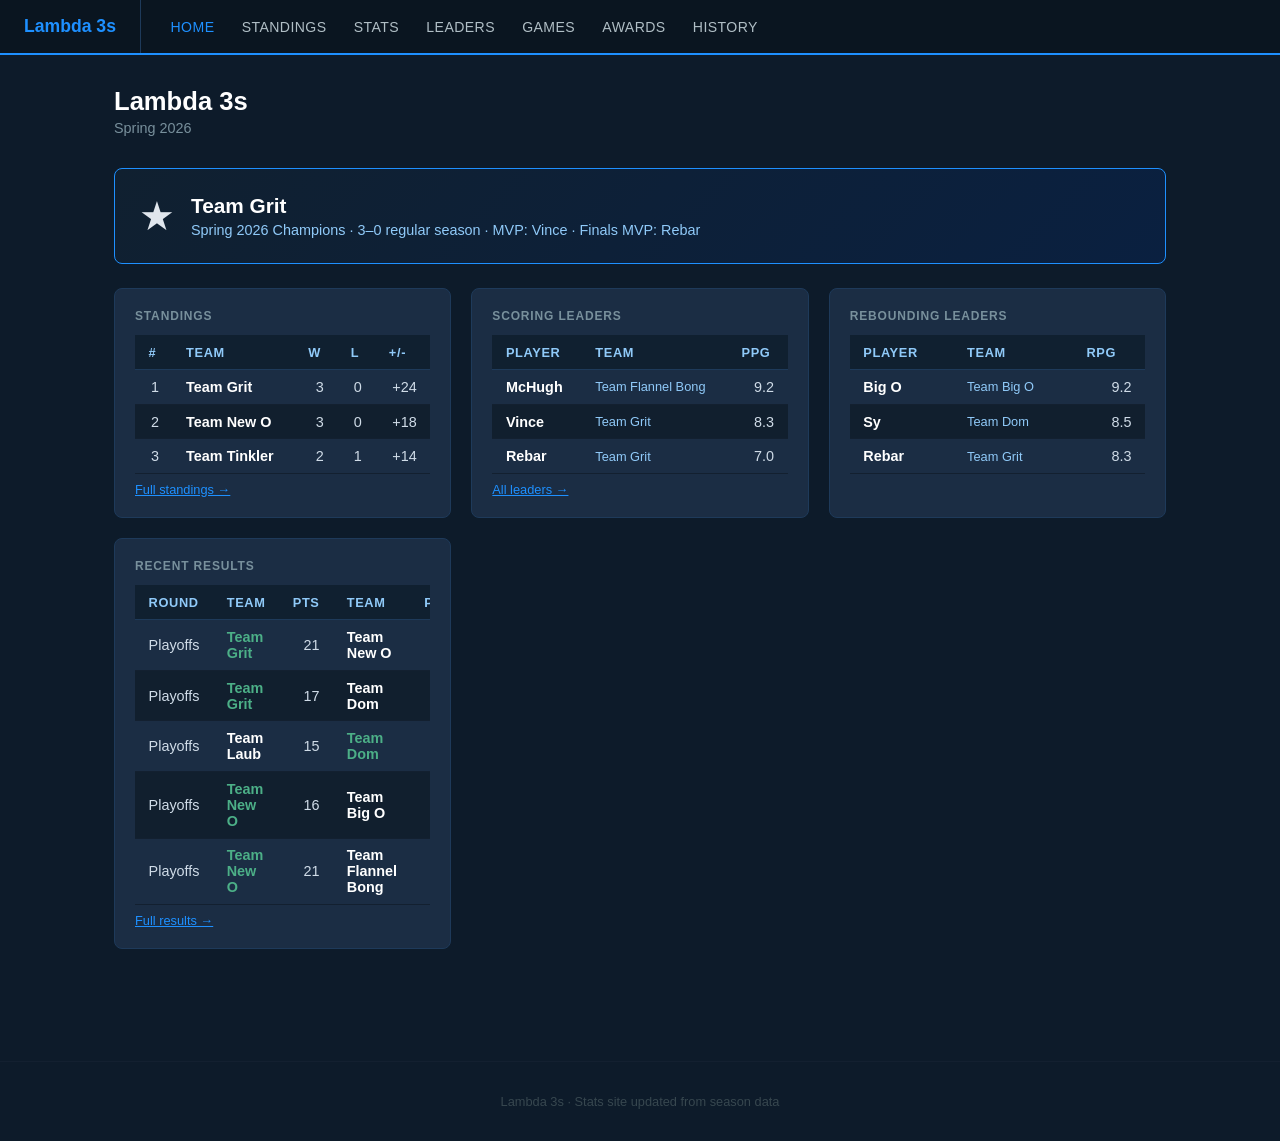
==== docs/index.html @ 6ce34576 "Initial Site Build" ====
<!DOCTYPE html>
<html lang="en">
<head>
  <meta charset="UTF-8">
  <meta name="viewport" content="width=device-width, initial-scale=1.0">
  <title>Spring 2026 — Lambda 3s</title>
  <link rel="stylesheet" href="assets/style.css">
</head>
<body>
<nav>
  <span class="league-name">Lambda 3s</span>
  <a href="index.html" class="active">Home</a>
  <a href="standings.html" class="">Standings</a>
  <a href="stats.html" class="">Stats</a>
  <a href="leaders.html" class="">Leaders</a>
  <a href="games.html" class="">Games</a>
  <a href="awards.html" class="">Awards</a>
  <a href="history.html" class="">History</a>
</nav>
<div class="page">

<h1>Lambda 3s</h1>
<p class="subtitle">Spring 2026</p>

<div class="champ-banner">
  <span class="trophy">&#9733;</span>
  <div class="champ-info">
    <h2>Team Grit</h2>
    <p>Spring 2026 Champions &middot; 3–0 regular season &middot; MVP: Vince &middot; Finals MVP: Rebar</p>
  </div>
</div>

<div class="hero-grid">
  <div class="hero-panel">
    <h3>Standings</h3>
    <div class="table-wrap"><table><thead><tr><th>#</th><th>Team</th><th>W</th><th>L</th><th>+/-</th></tr></thead><tbody><tr><td class="num">1</td><td class="highlight">Team Grit</td><td class="num">3</td><td class="num">0</td><td class="num">+24</td></tr><tr><td class="num">2</td><td class="highlight">Team New O</td><td class="num">3</td><td class="num">0</td><td class="num">+18</td></tr><tr><td class="num">3</td><td class="highlight">Team Tinkler</td><td class="num">2</td><td class="num">1</td><td class="num">+14</td></tr></tbody></table></div>
    <p style="margin-top:.5rem;font-size:.8rem"><a href="standings.html" style="color:#1e90ff">Full standings &rarr;</a></p>
  </div>
  <div class="hero-panel">
    <h3>Scoring Leaders</h3>
    <div class="table-wrap"><table><thead><tr><th>Player</th><th>Team</th><th>PPG</th></tr></thead><tbody><tr><td class="highlight">McHugh</td><td class="team-tag">Team Flannel Bong</td><td class="num">9.2</td></tr><tr><td class="highlight">Vince</td><td class="team-tag">Team Grit</td><td class="num">8.3</td></tr><tr><td class="highlight">Rebar</td><td class="team-tag">Team Grit</td><td class="num">7.0</td></tr></tbody></table></div>
    <p style="margin-top:.5rem;font-size:.8rem"><a href="leaders.html" style="color:#1e90ff">All leaders &rarr;</a></p>
  </div>
  <div class="hero-panel">
    <h3>Rebounding Leaders</h3>
    <div class="table-wrap"><table><thead><tr><th>Player</th><th>Team</th><th>RPG</th></tr></thead><tbody><tr><td class="highlight">Big O</td><td class="team-tag">Team Big O</td><td class="num">9.2</td></tr><tr><td class="highlight">Sy</td><td class="team-tag">Team Dom</td><td class="num">8.5</td></tr><tr><td class="highlight">Rebar</td><td class="team-tag">Team Grit</td><td class="num">8.3</td></tr></tbody></table></div>
  </div>
  <div class="hero-panel">
    <h3>Recent Results</h3>
    <div class="table-wrap"><table><thead><tr><th>Round</th><th>Team</th><th>Pts</th><th>Team</th><th>Pts</th></tr></thead><tbody><tr><td>Playoffs</td><td class="winner">Team Grit</td><td class="num">21</td><td class="highlight">Team New O</td><td class="num">14</td></tr><tr><td>Playoffs</td><td class="winner">Team Grit</td><td class="num">17</td><td class="highlight">Team Dom</td><td class="num">15</td></tr><tr><td>Playoffs</td><td class="highlight">Team Laub</td><td class="num">15</td><td class="winner">Team Dom</td><td class="num">21</td></tr><tr><td>Playoffs</td><td class="winner">Team New O</td><td class="num">16</td><td class="highlight">Team Big O</td><td class="num">12</td></tr><tr><td>Playoffs</td><td class="winner">Team New O</td><td class="num">21</td><td class="highlight">Team Flannel Bong</td><td class="num">17</td></tr></tbody></table></div>
    <p style="margin-top:.5rem;font-size:.8rem"><a href="games.html" style="color:#1e90ff">Full results &rarr;</a></p>
  </div>
</div>
</div>
<footer>Lambda 3s &middot; Stats site updated from season data</footer>
<script src="assets/sort.js"></script>
</body>
</html>
---- docs/assets/style.css ----
*, *::before, *::after { box-sizing: border-box; margin: 0; padding: 0; }

body {
  font-family: -apple-system, BlinkMacSystemFont, "Segoe UI", Roboto, sans-serif;
  background: #0d1b2a;
  color: #e0e6ed;
  min-height: 100vh;
}

/* ── Nav ── */
nav {
  background: #0a1520;
  border-bottom: 2px solid #1e90ff;
  padding: 0 1.5rem;
  display: flex;
  align-items: center;
  gap: 0;
  flex-wrap: wrap;
}
nav .league-name {
  font-size: 1.1rem;
  font-weight: 700;
  color: #1e90ff;
  padding: 1rem 1.5rem 1rem 0;
  margin-right: 1rem;
  border-right: 1px solid #1e3a5a;
  white-space: nowrap;
}
nav a {
  color: #b0bec5;
  text-decoration: none;
  padding: 1rem 0.85rem;
  font-size: 0.88rem;
  font-weight: 500;
  letter-spacing: 0.03em;
  text-transform: uppercase;
  transition: color 0.15s;
}
nav a:hover, nav a.active { color: #1e90ff; }

/* ── Page layout ── */
.page { max-width: 1100px; margin: 0 auto; padding: 2rem 1.5rem 4rem; }

h1 { font-size: 1.6rem; font-weight: 700; color: #ffffff; margin-bottom: 0.25rem; }
h2 { font-size: 1.15rem; font-weight: 600; color: #90caf9; margin: 2rem 0 0.75rem; text-transform: uppercase; letter-spacing: 0.05em; }
.subtitle { color: #78909c; font-size: 0.9rem; margin-bottom: 2rem; }

/* ── Tables ── */
.table-wrap { overflow-x: auto; }
table { width: 100%; border-collapse: collapse; font-size: 0.9rem; }
thead th {
  background: #102030;
  color: #90caf9;
  padding: 0.6rem 0.85rem;
  text-align: left;
  font-weight: 600;
  font-size: 0.8rem;
  letter-spacing: 0.05em;
  text-transform: uppercase;
  white-space: nowrap;
  border-bottom: 1px solid #1e3a5a;
}
table.sortable thead th { cursor: pointer; user-select: none; }
table.sortable thead th:hover { color: #1e90ff; }
table.sortable thead th.sort-asc::after  { content: " ▲"; font-size: 0.65rem; }
table.sortable thead th.sort-desc::after { content: " ▼"; font-size: 0.65rem; }
tbody tr { border-bottom: 1px solid #132030; }
tbody tr:nth-child(even) { background: #111f2e; }
tbody tr:hover { background: #162840; }
td { padding: 0.55rem 0.85rem; color: #d0dce8; }
td.num { text-align: right; font-variant-numeric: tabular-nums; }
td.highlight { color: #ffffff; font-weight: 600; }
td.winner { color: #4caf87; font-weight: 600; }
td.team-tag {
  color: #90caf9;
  font-size: 0.8rem;
}

/* ── Stat leader cards ── */
.leaders-grid {
  display: grid;
  grid-template-columns: repeat(auto-fill, minmax(190px, 1fr));
  gap: 1rem;
  margin-top: 0.5rem;
}
.leader-card {
  background: #1b2d44;
  border: 1px solid #1e3a5a;
  border-radius: 6px;
  padding: 1rem;
}
.leader-card h3 {
  font-size: 0.75rem;
  text-transform: uppercase;
  letter-spacing: 0.07em;
  color: #78909c;
  margin-bottom: 0.6rem;
}
.leader-card .leader-row {
  display: flex;
  justify-content: space-between;
  align-items: baseline;
  padding: 0.25rem 0;
  border-bottom: 1px solid #0f2030;
  font-size: 0.88rem;
}
.leader-card .leader-row:last-child { border-bottom: none; }
.leader-card .leader-row .rank { color: #78909c; font-size: 0.75rem; margin-right: 0.4rem; }
.leader-card .leader-row .name { color: #e0e6ed; flex: 1; }
.leader-card .leader-row .val  { color: #1e90ff; font-weight: 700; font-size: 0.95rem; }

/* ── Awards ── */
.awards-grid {
  display: grid;
  grid-template-columns: repeat(auto-fill, minmax(280px, 1fr));
  gap: 0.75rem;
  margin-top: 0.5rem;
}
.award-card {
  background: #1b2d44;
  border: 1px solid #1e3a5a;
  border-radius: 6px;
  padding: 0.85rem 1rem;
  display: flex;
  justify-content: space-between;
  align-items: center;
  gap: 0.5rem;
}
.award-card .award-name { font-size: 0.82rem; color: #90caf9; font-weight: 500; }
.award-card .award-winner { font-size: 0.95rem; color: #ffffff; font-weight: 700; text-align: right; }

/* ── Index hero panels ── */
.hero-grid {
  display: grid;
  grid-template-columns: repeat(auto-fill, minmax(300px, 1fr));
  gap: 1.25rem;
  margin-top: 1rem;
}
.hero-panel {
  background: #1b2d44;
  border: 1px solid #1e3a5a;
  border-radius: 8px;
  padding: 1.25rem;
}
.hero-panel h3 {
  font-size: 0.75rem;
  text-transform: uppercase;
  letter-spacing: 0.07em;
  color: #78909c;
  margin-bottom: 0.75rem;
}
.champ-banner {
  background: linear-gradient(135deg, #102030 0%, #0a2040 100%);
  border: 1px solid #1e90ff;
  border-radius: 8px;
  padding: 1.5rem;
  margin-bottom: 1.5rem;
  display: flex;
  align-items: center;
  gap: 1rem;
}
.champ-banner .trophy { font-size: 2.5rem; }
.champ-banner .champ-info h2 { margin: 0 0 0.2rem; font-size: 1.3rem; color: #fff; text-transform: none; letter-spacing: 0; }
.champ-banner .champ-info p  { color: #90caf9; font-size: 0.9rem; }

/* ── History season selector ── */
.season-tabs { display: flex; gap: 0.5rem; flex-wrap: wrap; margin-bottom: 1.5rem; }
.season-tab {
  background: #1b2d44;
  border: 1px solid #1e3a5a;
  border-radius: 4px;
  padding: 0.45rem 1rem;
  cursor: pointer;
  font-size: 0.88rem;
  color: #90caf9;
  transition: background 0.15s;
}
.season-tab:hover, .season-tab.active { background: #1e3a5a; color: #fff; }
.season-section { display: none; }
.season-section.visible { display: block; }

/* ── Round headers in games ── */
.round-header {
  background: #102030;
  color: #90caf9;
  font-size: 0.8rem;
  font-weight: 700;
  text-transform: uppercase;
  letter-spacing: 0.08em;
  padding: 0.45rem 0.85rem;
  border-left: 3px solid #1e90ff;
}

/* ── Footer ── */
footer {
  text-align: center;
  color: #37474f;
  font-size: 0.8rem;
  padding: 2rem;
  border-top: 1px solid #132030;
  margin-top: 3rem;
}

/* ── Responsive ── */
@media (max-width: 600px) {
  nav { padding: 0 0.75rem; }
  nav a { padding: 0.75rem 0.5rem; font-size: 0.78rem; }
  .page { padding: 1.25rem 0.75rem 3rem; }
  .leaders-grid { grid-template-columns: 1fr 1fr; }
}
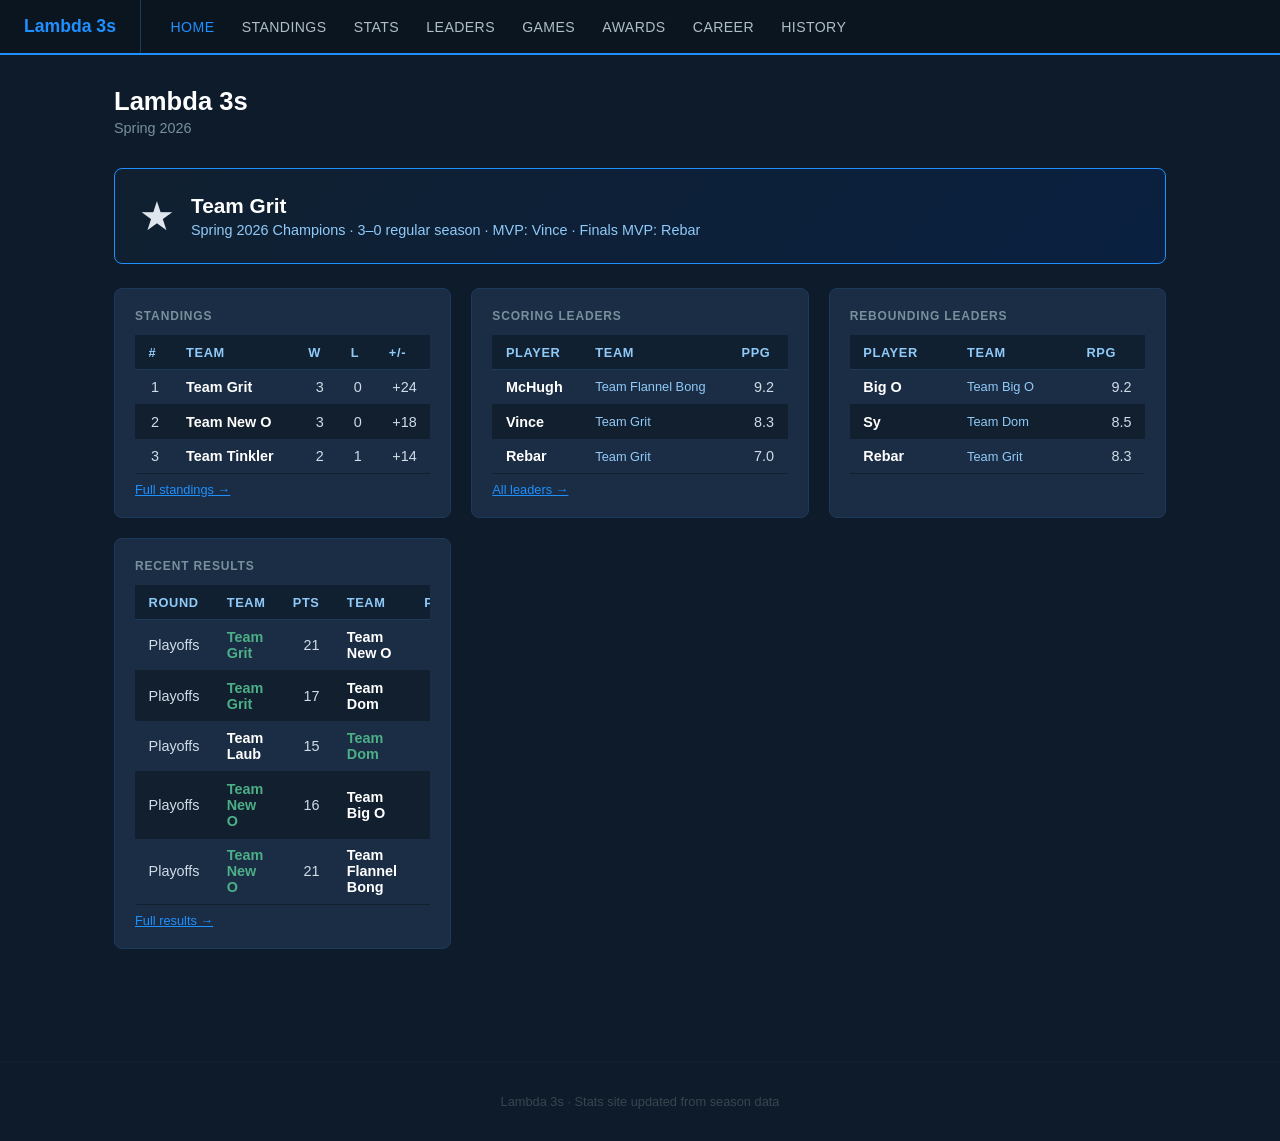
==== commit 64e2086a: "Add totals toggle and career stats page" ====
--- a/docs/index.html
+++ b/docs/index.html
@@ -15,6 +15,7 @@
   <a href="leaders.html" class="">Leaders</a>
   <a href="games.html" class="">Games</a>
   <a href="awards.html" class="">Awards</a>
+  <a href="career.html" class="">Career</a>
   <a href="history.html" class="">History</a>
 </nav>
 <div class="page">
--- a/docs/assets/style.css
+++ b/docs/assets/style.css
@@ -191,6 +191,86 @@
   border-left: 3px solid #1e90ff;
 }
 
+/* ── View toggle (Per Game / Totals) ── */
+.view-toggle {
+  display: flex;
+  gap: 0.4rem;
+  margin-bottom: 1rem;
+}
+.vtog {
+  background: #1b2d44;
+  border: 1px solid #1e3a5a;
+  border-radius: 20px;
+  color: #78909c;
+  cursor: pointer;
+  font-size: 0.82rem;
+  padding: 0.35rem 1rem;
+  transition: background 0.15s, color 0.15s;
+}
+.vtog:hover { color: #e0e6ed; }
+.vtog.active { background: #1e3a5a; color: #ffffff; border-color: #2a5080; }
+
+/* ── Playoff bracket ── */
+.playoff-bracket {
+  display: flex;
+  align-items: center;
+  gap: 0;
+  overflow-x: auto;
+  padding-bottom: 0.5rem;
+  margin: 0.75rem 0 2rem;
+}
+.bracket-stage {
+  display: flex;
+  flex-direction: column;
+  align-items: center;
+  min-width: 170px;
+}
+.stage-label {
+  font-size: 0.72rem;
+  text-transform: uppercase;
+  letter-spacing: 0.07em;
+  color: #78909c;
+  margin-bottom: 0.6rem;
+}
+.stage-games {
+  display: flex;
+  flex-direction: column;
+  gap: 0.6rem;
+  justify-content: space-around;
+  width: 100%;
+  padding: 0 0.25rem;
+}
+.bracket-matchup {
+  background: #1b2d44;
+  border: 1px solid #1e3a5a;
+  border-radius: 6px;
+  overflow: hidden;
+  width: 100%;
+}
+.b-team {
+  display: flex;
+  justify-content: space-between;
+  align-items: center;
+  padding: 0.35rem 0.65rem;
+  font-size: 0.8rem;
+  border-bottom: 1px solid #0f2030;
+  gap: 0.5rem;
+}
+.b-team:last-child { border-bottom: none; }
+.b-team.b-winner { background: #0d2a1a; color: #ffffff; font-weight: 600; }
+.b-team.b-loser  { color: #4a6070; }
+.b-name { flex: 1; white-space: nowrap; overflow: hidden; text-overflow: ellipsis; }
+.b-score { color: #1e90ff; font-weight: 700; font-size: 0.85rem; flex-shrink: 0; }
+.b-team.b-winner .b-score { color: #4cdf90; }
+.bracket-arrow {
+  color: #1e3a5a;
+  font-size: 1.4rem;
+  padding: 0 0.3rem;
+  flex-shrink: 0;
+  align-self: center;
+  margin-top: 1.2rem;
+}
+
 /* ── Footer ── */
 footer {
   text-align: center;
